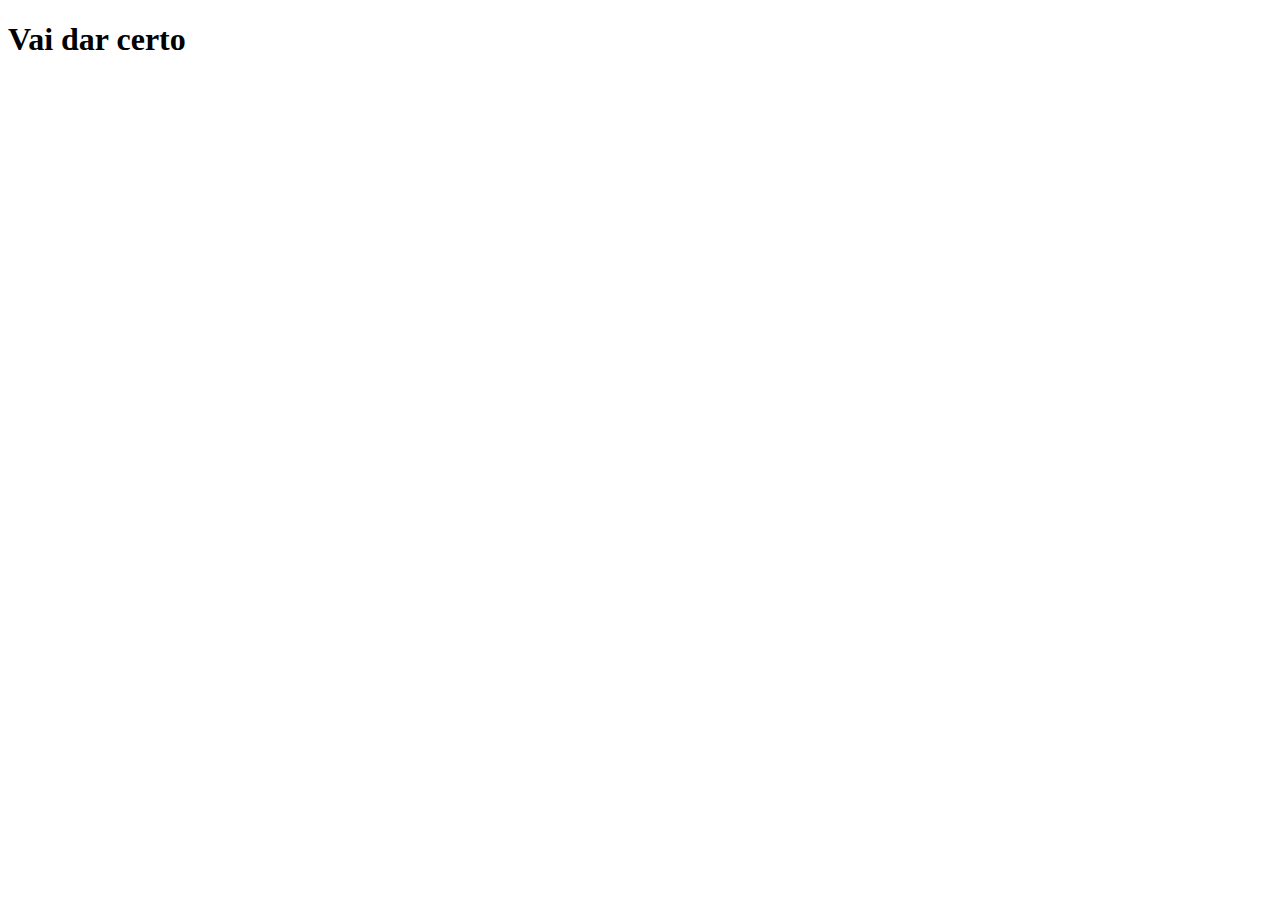
==== index.html @ 7b467e36 "commit" ====
<!DOCTYPE html>
<html lang="pt-br">
<head>
    <meta charset="UTF-8">
    <meta name="viewport" content="width=device-width, initial-scale=1.0">
    <link rel="shortcut icon" href="favicon.ico" type="image/x-icon">
    <title>Porjeto Redes Sociais</title>
</head>
<body>
    <h1>Vai dar certo</h1>
</body>
</html>
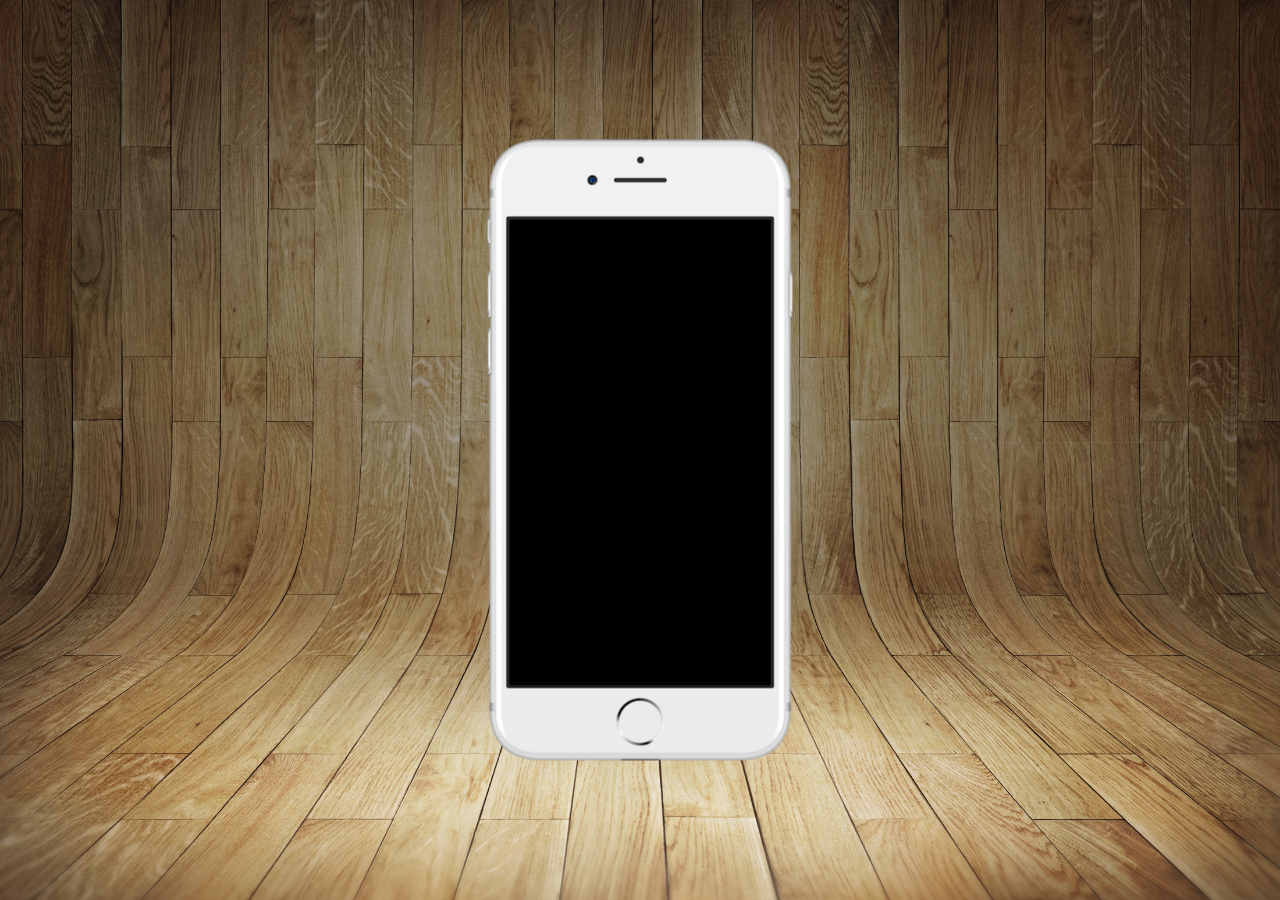
==== commit 6dffaa89: ":sparkles: feat(main): Adicionando o backgound" ====
--- a/index.html
+++ b/index.html
@@ -4,9 +4,17 @@
     <meta charset="UTF-8">
     <meta name="viewport" content="width=device-width, initial-scale=1.0">
     <link rel="shortcut icon" href="favicon.ico" type="image/x-icon">
+    <link rel="stylesheet" href="estilo/style.css">
     <title>Porjeto Redes Sociais</title>
 </head>
 <body>
-    <h1>Vai dar certo</h1>
+    <main>
+        <section id="telefone">
+            
+        </section>
+        <section id="redes-sociais">
+
+        </section>
+    </main>
 </body>
 </html>--- a/estilo/style.css
+++ b/estilo/style.css
@@ -0,0 +1,35 @@
+@charset "UTF-8";
+
+*{
+    margin: 0px;
+    padding: 0px;
+}
+
+html,body{
+    height: 100vh;
+    width: 100vw;
+    background-color: black;
+}
+
+body{
+    background: url(../imagens/fundo-madeira.jpg) no-repeat top center;
+    background-size: cover;
+    background-attachment: fixed;
+}
+
+main{
+    position: relative;
+    height: 100vh;
+}
+
+section#telefone{
+    position: absolute;
+    top: 50%;
+    left: 50%;
+    transform: translate(-50%,-50%);
+
+    height: 627px;
+    width: 311px;
+    border-radius: 50px;
+    background: url(../imagens/frame-iphone.png) no-repeat;
+}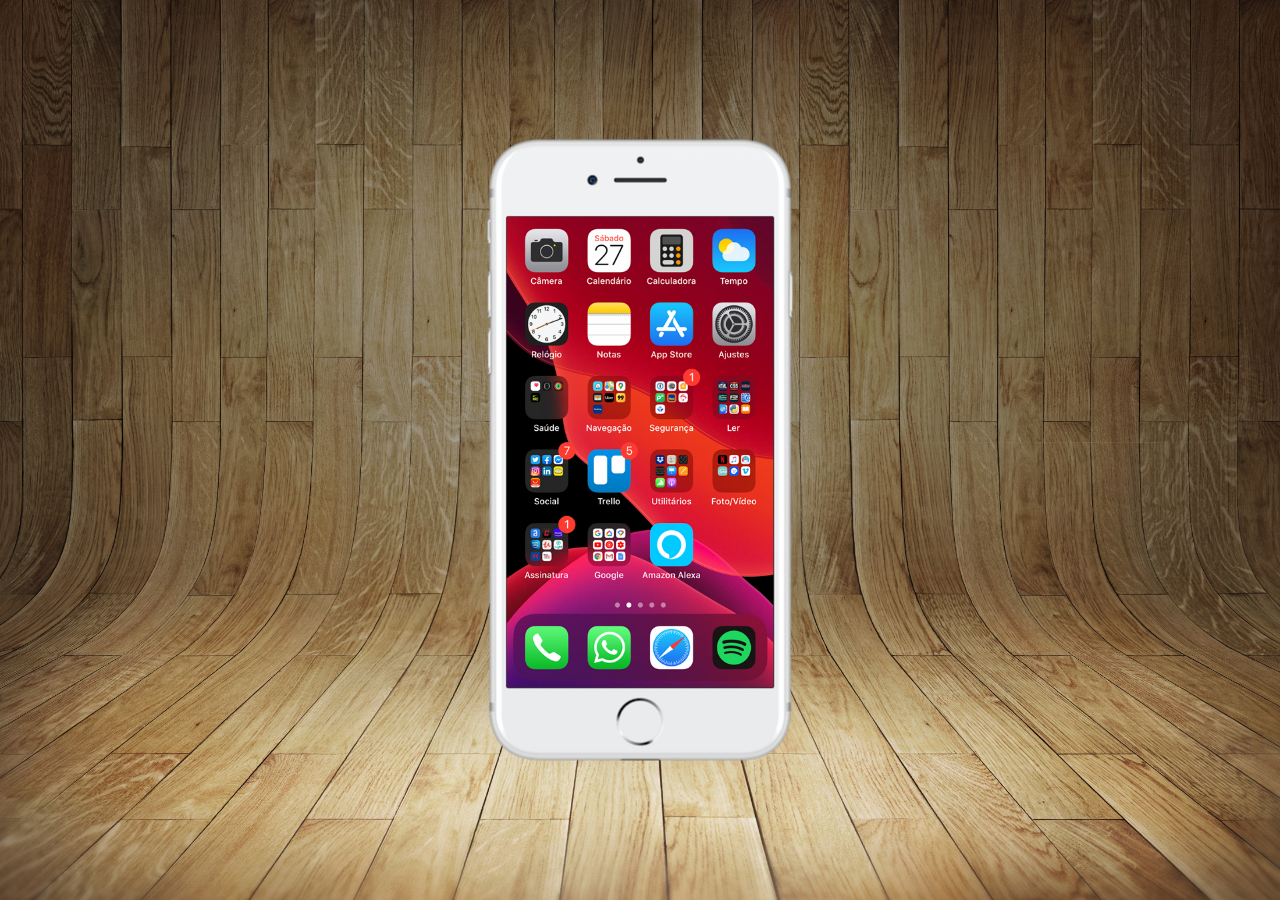
==== commit ee9cd56e: ":sparkles: feat(main): Adicionando a imagem da tela do Iphone" ====
--- a/index.html
+++ b/index.html
@@ -10,7 +10,7 @@
 <body>
     <main>
         <section id="telefone">
-            
+            <iframe name="tela" id="tela" src="home.html" frameborder="0">Seu navegador não suporta esse tipo de conteúdo </iframe>
         </section>
         <section id="redes-sociais">
 
--- a/estilo/style.css
+++ b/estilo/style.css
@@ -32,4 +32,13 @@
     width: 311px;
     border-radius: 50px;
     background: url(../imagens/frame-iphone.png) no-repeat;
+}
+
+iframe#tela{
+    position: relative;
+    top: 80px;
+    left: 22.3px;
+
+    width: 267px;
+    height: 471px;
 }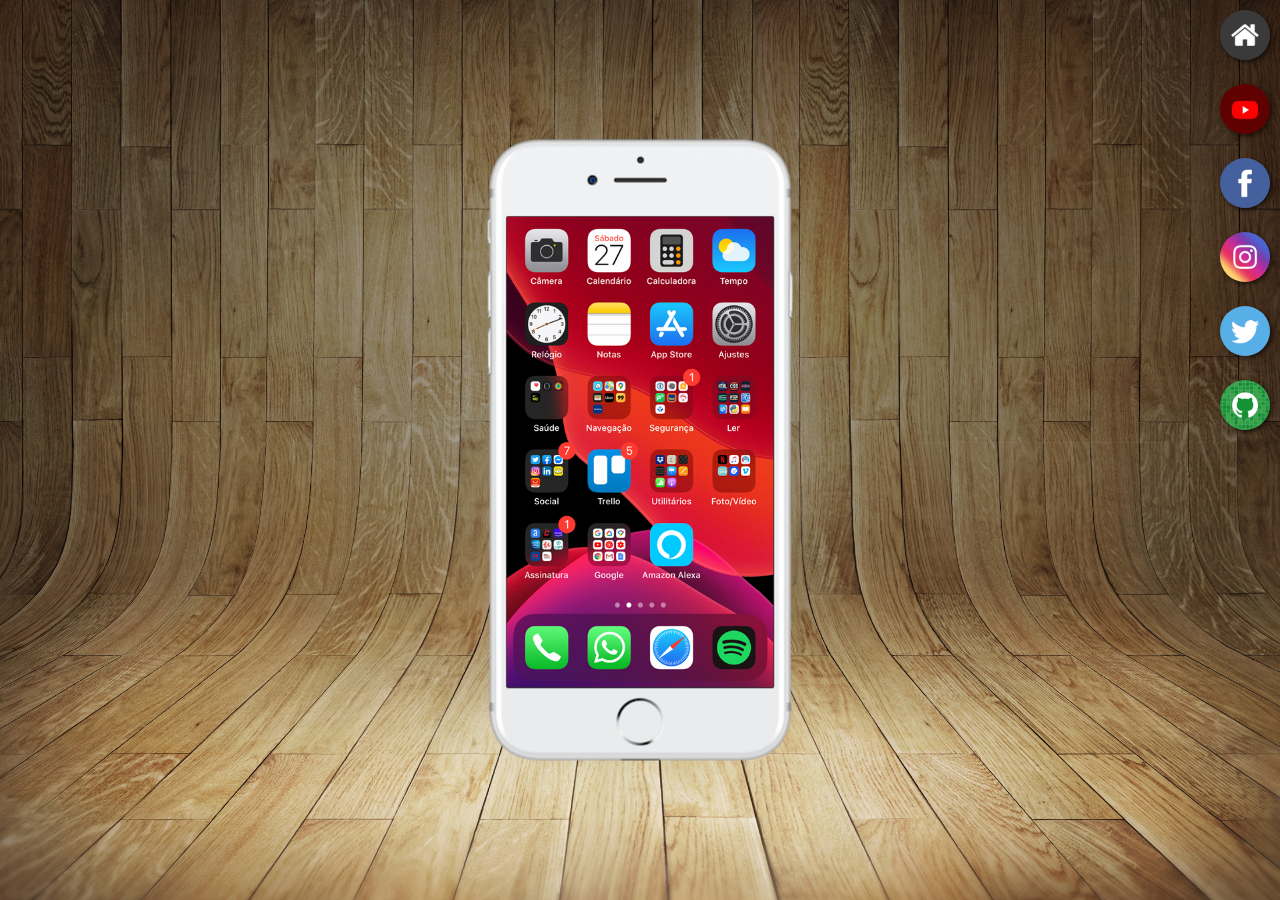
==== commit 23607a55: ":sparkles: feat(main): Adicionando e posicionando os icones" ====
--- a/index.html
+++ b/index.html
@@ -13,7 +13,12 @@
             <iframe name="tela" id="tela" src="home.html" frameborder="0">Seu navegador não suporta esse tipo de conteúdo </iframe>
         </section>
         <section id="redes-sociais">
-
+            <a href="#" target="tela"><img src="imagens/logo-home.jpg" alt=""></a> <br>
+            <a href="#" target="tela"><img src="imagens/logo-youtube.jpg" alt=""></a> <br>
+            <a href="#" target="tela"><img src="imagens/logo-facebook.jpg" alt=""></a> <br>
+            <a href="#" target="tela"><img src="imagens/logo-instagram.jpg" alt=""></a> <br>
+            <a href="#" target="tela"><img src="imagens/logo-twitter.jpg" alt=""></a> <br>
+            <a href="#" target="tela"><img src="imagens/logo-github.jpg" alt=""></a> <br>
         </section>
     </main>
 </body>
--- a/estilo/style.css
+++ b/estilo/style.css
@@ -41,4 +41,23 @@
 
     width: 267px;
     height: 471px;
-}+}
+
+section#redes-sociais{
+    text-align: right;
+}
+
+section#redes-sociais img:hover{
+    border: 2px solid rgba(255, 255, 255, 0.671);
+    transform: translate(-10px);
+    box-shadow: 5px 5px 10px rgba(0, 0, 0, 0.482);
+    transition: 0.2s;
+}
+
+section#redes-sociais img{
+    width: 50px;
+    margin: 10px;
+    border-radius: 50%;
+    box-shadow: 2px 2px 5px rgba(0, 0, 0, 0.647);
+    box-sizing: border-box;
+}
